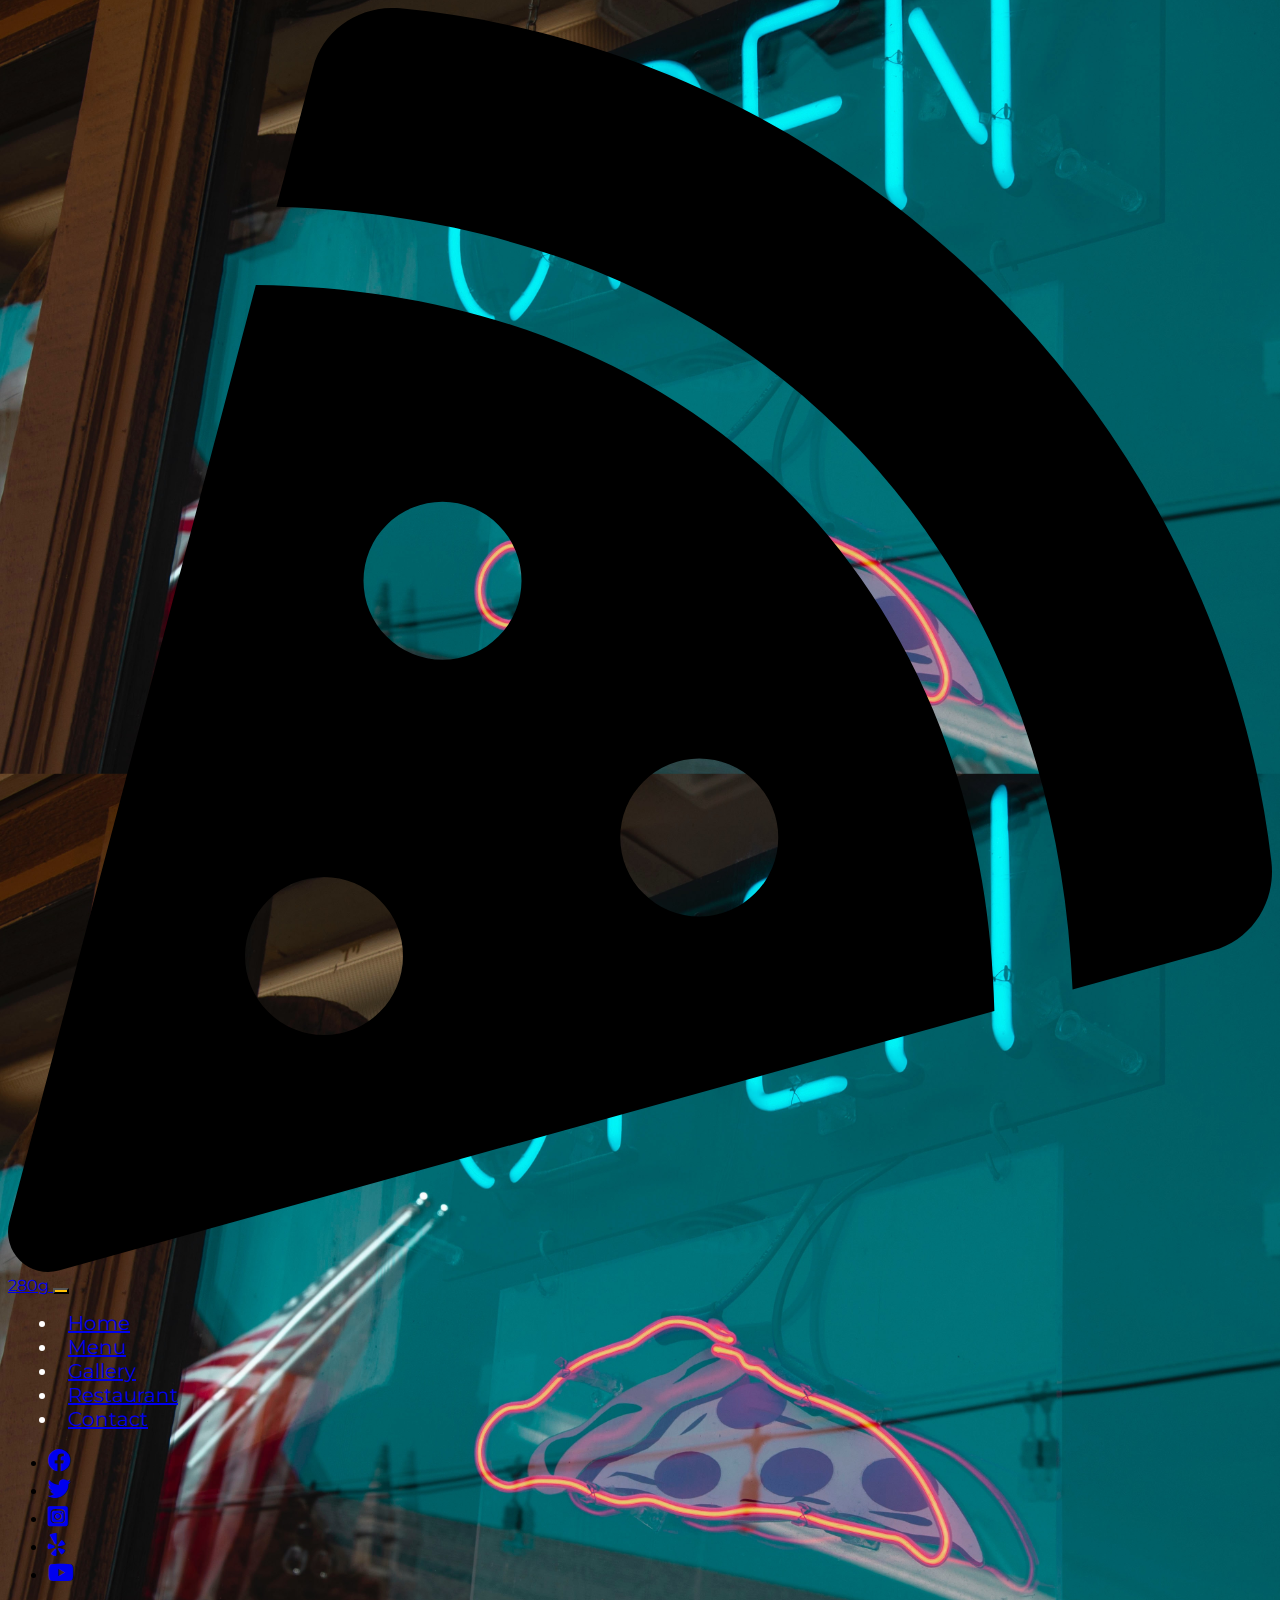
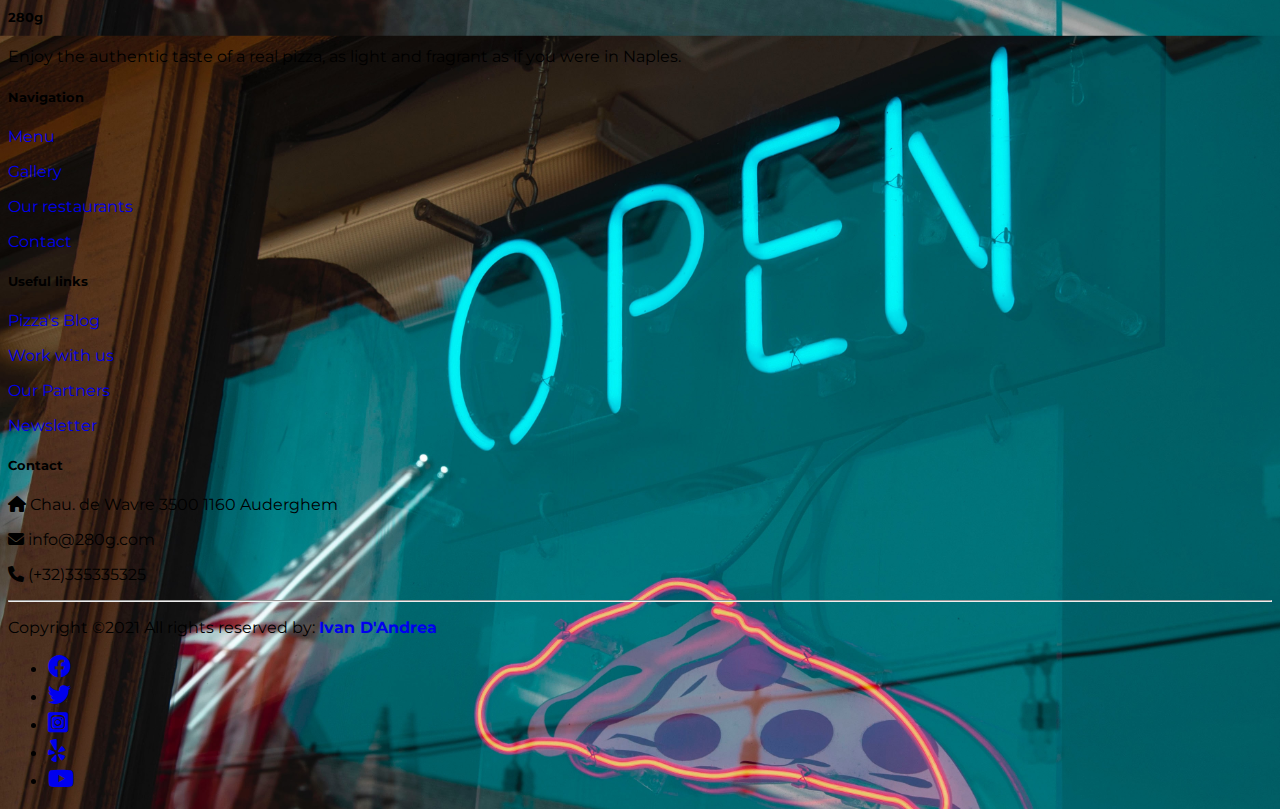
==== contact.html @ 0fb042c9 "Other pages added working on it" ====
<!doctype html>
<html lang="en">

<head>
    <!-- Required meta tags -->
    <meta charset="utf-8">
    <meta name="viewport" content="width=device-width, initial-scale=1">

    <!-- Bootstrap CSS -->
    <link href="https://cdn.jsdelivr.net/npm/bootstrap@5.0.2/dist/css/bootstrap.min.css" rel="stylesheet"
        integrity="sha384-EVSTQN3/azprG1Anm3QDgpJLIm9Nao0Yz1ztcQTwFspd3yD65VohhpuuCOmLASjC" crossorigin="anonymous">
    <link rel="stylesheet" href="./src/css/style.css">
    <!--font-awesome-->
    <link rel="stylesheet" href="https://cdnjs.cloudflare.com/ajax/libs/font-awesome/6.0.0-beta2/css/all.min.css">

    <title>280g True Neapolitan Style Pizza</title>
</head>


<body class=" back_image">
<!--Navigation Bar-->
<nav class="navbar  navbar-expand-lg navbar-light bg-dark sticky-top  mb-2 ">
    <div class="container-fluid">
        <a href="#" class="navbar-brand  mb-0 me-5 ml-5 h1 text-warning">
            <img src="./src/img/pizza-slice-solid.svg" alt="Brand Logo"
                class=" d-inline-block bg-warning align-self-center rounded-circle ">
            280g
        </a>
        <button class="navbar-toggler nav-men" type="button" data-bs-toggle="collapse" data-bs-target="#navbarSupportedContent"
            aria-controls="navbarSupportedContent" aria-expanded="false" aria-label="Toggle navigation">
            <span class="navbar-toggler-icon"></span>
        </button>
        <div class="collapse navbar-collapse navbar-centered " id="navbarSupportedContent">
            <ul class="navbar-nav me-auto mb-2 mb-lg-0 m-lg-auto ">
                <li class="nav-item p-2 link-menu ">
                    <a class="nav-link text-white"  href="index.html">  Home</a>
                </li>
                <li class="nav-item p-2 link-menu ">
                    <a class="nav-link text-white" href="menu.html">Menu</a>
                </li>
                <li class="nav-item p-2 link-menu ">
                    <a class="nav-link text-white" href="gallery.html">Gallery</a>
                </li>
                <li class="nav-item p-2 link-menu ">
                    <a class="nav-link text-white" href="restaurant.html">Restaurant</a>
                </li>
                <li class="nav-item p-2 link-menu ">
                    <a class="nav-link text-white" href="contact.html">Contact</a>
                </li>

            </ul>
            <ul class="list-unstyled list-inline">
                <li class="list-inline-item">
                    <a href="#" class="btn-floating btn-sm text-white" style="font-size: 23px;"><i
                            class="fab fa-facebook"></i></a>
                </li>
                <li class="list-inline-item">
                    <a href="#" class="btn-floating btn-sm text-white" style="font-size: 23px;"><i
                            class="fab fa-twitter"></i></a>
                </li>
                <li class="list-inline-item">
                    <a href="#" class="btn-floating btn-sm text-white" style="font-size: 23px;"><i
                            class="fab fa-instagram-square"></i></a>
                </li>
                <li class="list-inline-item">
                    <a href="#" class="btn-floating btn-sm text-white" style="font-size: 23px;"><i
                            class="fab fa-yelp"></i></a>
                </li>
                <li class="list-inline-item">
                    <a href="#" class="btn-floating btn-sm text-white" style="font-size: 23px;"><i
                            class="fab fa-youtube"></i></a>
                </li>
            </ul>
        </div>
    </div>
</nav>


<!--Footer-->
<footer class="bg-dark text-white pt-5 pb-4">
    <div class="container text-center text-md-left">
        <div class="row text-center text-md-left">
            <!--Footer title-->
            <div class="col-md-3 col-lg-3 col-xl-3 mx-auto ">
                <h5 class=" mb-4 font-weight-bold text-warning">280g</h5>
                <p>Enjoy the authentic taste of a real pizza, as light and fragrant as if you were in Naples. </p>
            </div>
            <!--Footer navigation-->
            <div class="col-md-2 col-lg-2 col-xl-2 mx-auto ">
                <h5 class="text-uppercase mb-4 font-weight-bold text-warning">Navigation</h5>
                <p>
                    <a href="menu.html" class="text-white" style="text-decoration: none;"> Menu</a>
                </p>
                <p>
                    <a href="gallery.html" class="text-white" style="text-decoration: none;"> Gallery</a>
                </p>
                <p>
                    <a href="restaurant.html" class="text-white" style="text-decoration: none;"> Our restaurants</a>
                </p>
                <p>
                    <a href="contact.html" class="text-white" style="text-decoration: none;"> Contact</a>
                </p>
            </div>
            <!--Footer useful links-->
            <div class="col-md-3 col-lg-2 col-xl-2 mx-auto ">
                <h5 class="text-uppercase mb-4 font-weight-bold text-warning">Useful links</h5>
                <p>
                    <a href="#" class="text-white" style="text-decoration: none;"> Pizza's Blog</a>
                </p>
                <p>
                    <a href="#" class="text-white" style="text-decoration: none;"> Work with us</a>
                </p>
                <p>
                    <a href="#" class="text-white" style="text-decoration: none;">Our Partners</a>
                </p>
                <p>
                    <a href="#" class="text-white" style="text-decoration: none;">Newsletter</a>
                </p>
            </div>
            <!--Footer contact-->
            <div class="col-md-4 col-lg-3 col-xl-3 mx-auto ">
                <h5 class="text-uppercase mb-4 font-weight-bold text-warning"> Contact</h5>
                <p>
                    <i class="fas fa-home mr-3"></i> Chau. de Wavre 3500 1160 Auderghem
                </p>
                <p>
                    <i class="fas fa-envelope mr-3"></i> info@280g.com
                </p>
                <p>
                    <i class="fas fa-phone mr-3"></i> (+32)335335325
                </p>
            </div>
        </div>

        <hr class="mb-4">
        <!--Spacing-->
        <!--Copyright-->
        <div class="row align-items-center">
            <div class="col-md-7 col-lg-8">
                <p> Copyright ©2021 All rights reserved by:
                    <a href="#" style="text-decoration: none;">
                        <strong class="text-warning">Ivan D'Andrea</strong>
                    </a>
                </p>
            </div>
            <!--Footer Social-->
            <div class="col-md-5 col-lg-4">
                <div class="text-center text-md-right">
                    <ul class="list-unstyled list-inline">
                        <li class="list-inline-item">
                            <a href="#" class="btn-floating btn-sm text-white" style="font-size: 23px;"><i
                                    class="fab fa-facebook"></i></a>
                        </li>
                        <li class="list-inline-item">
                            <a href="#" class="btn-floating btn-sm text-white" style="font-size: 23px;"><i
                                    class="fab fa-twitter"></i></a>
                        </li>
                        <li class="list-inline-item">
                            <a href="#" class="btn-floating btn-sm text-white" style="font-size: 23px;"><i
                                    class="fab fa-instagram-square"></i></a>
                        </li>
                        <li class="list-inline-item">
                            <a href="#" class="btn-floating btn-sm text-white" style="font-size: 23px;"><i
                                    class="fab fa-yelp"></i></a>
                        </li>
                        <li class="list-inline-item">
                            <a href="#" class="btn-floating btn-sm text-white" style="font-size: 23px;"><i
                                    class="fab fa-youtube"></i></a>
                        </li>
                    </ul>

                </div>

            </div>

        </div>

    </div>

</footer>


<!--  Popper and Bootstrap JS -->
<script src="https://cdn.jsdelivr.net/npm/@popperjs/core@2.9.2/dist/umd/popper.min.js"
    integrity="sha384-IQsoLXl5PILFhosVNubq5LC7Qb9DXgDA9i+tQ8Zj3iwWAwPtgFTxbJ8NT4GN1R8p"
    crossorigin="anonymous"></script>
<script src="https://cdn.jsdelivr.net/npm/bootstrap@5.0.2/dist/js/bootstrap.min.js"
    integrity="sha384-cVKIPhGWiC2Al4u+LWgxfKTRIcfu0JTxR+EQDz/bgldoEyl4H0zUF0QKbrJ0EcQF"
    crossorigin="anonymous"></script>
</body>

</html>
---- src/css/style.css ----
@import url('https://fonts.googleapis.com/css2?family=Montserrat:wght@500&display=swap');

.maxsize{
    width:200px;
    height:220px;
}

body{
    font-family: 'Montserrat', sans-serif;
    font-size: 1rem;
}
.back_image{
    background-image: url("../img/bckimg.jpg");
    background-position: left;
    background-size: contain;
 
}

.link-menu {
    transition: 0.4s;
    color: #ffffff;
    font-size: 20px;
    text-decoration: none;
    padding: 0 10px;
    margin: 0 10px;
  }

.link-menu:hover {
  background-color: #ffc107;
  color: #343a40;
 
  border-radius: 5px;
}
#logo{
   width: 50px;
   border: 3px solid #343a40;
}
.nav-men{
    background-color: #ffc107;

}
.nav-men:hover{
    
    color:#ffc107;
}

.shadowcard{
    box-shadow: 5px 10px 18px #111111;
}

.cardimg{
    align-self: center;
    padding-top: 16px;
    width: 80%;
    height: 60%;
}
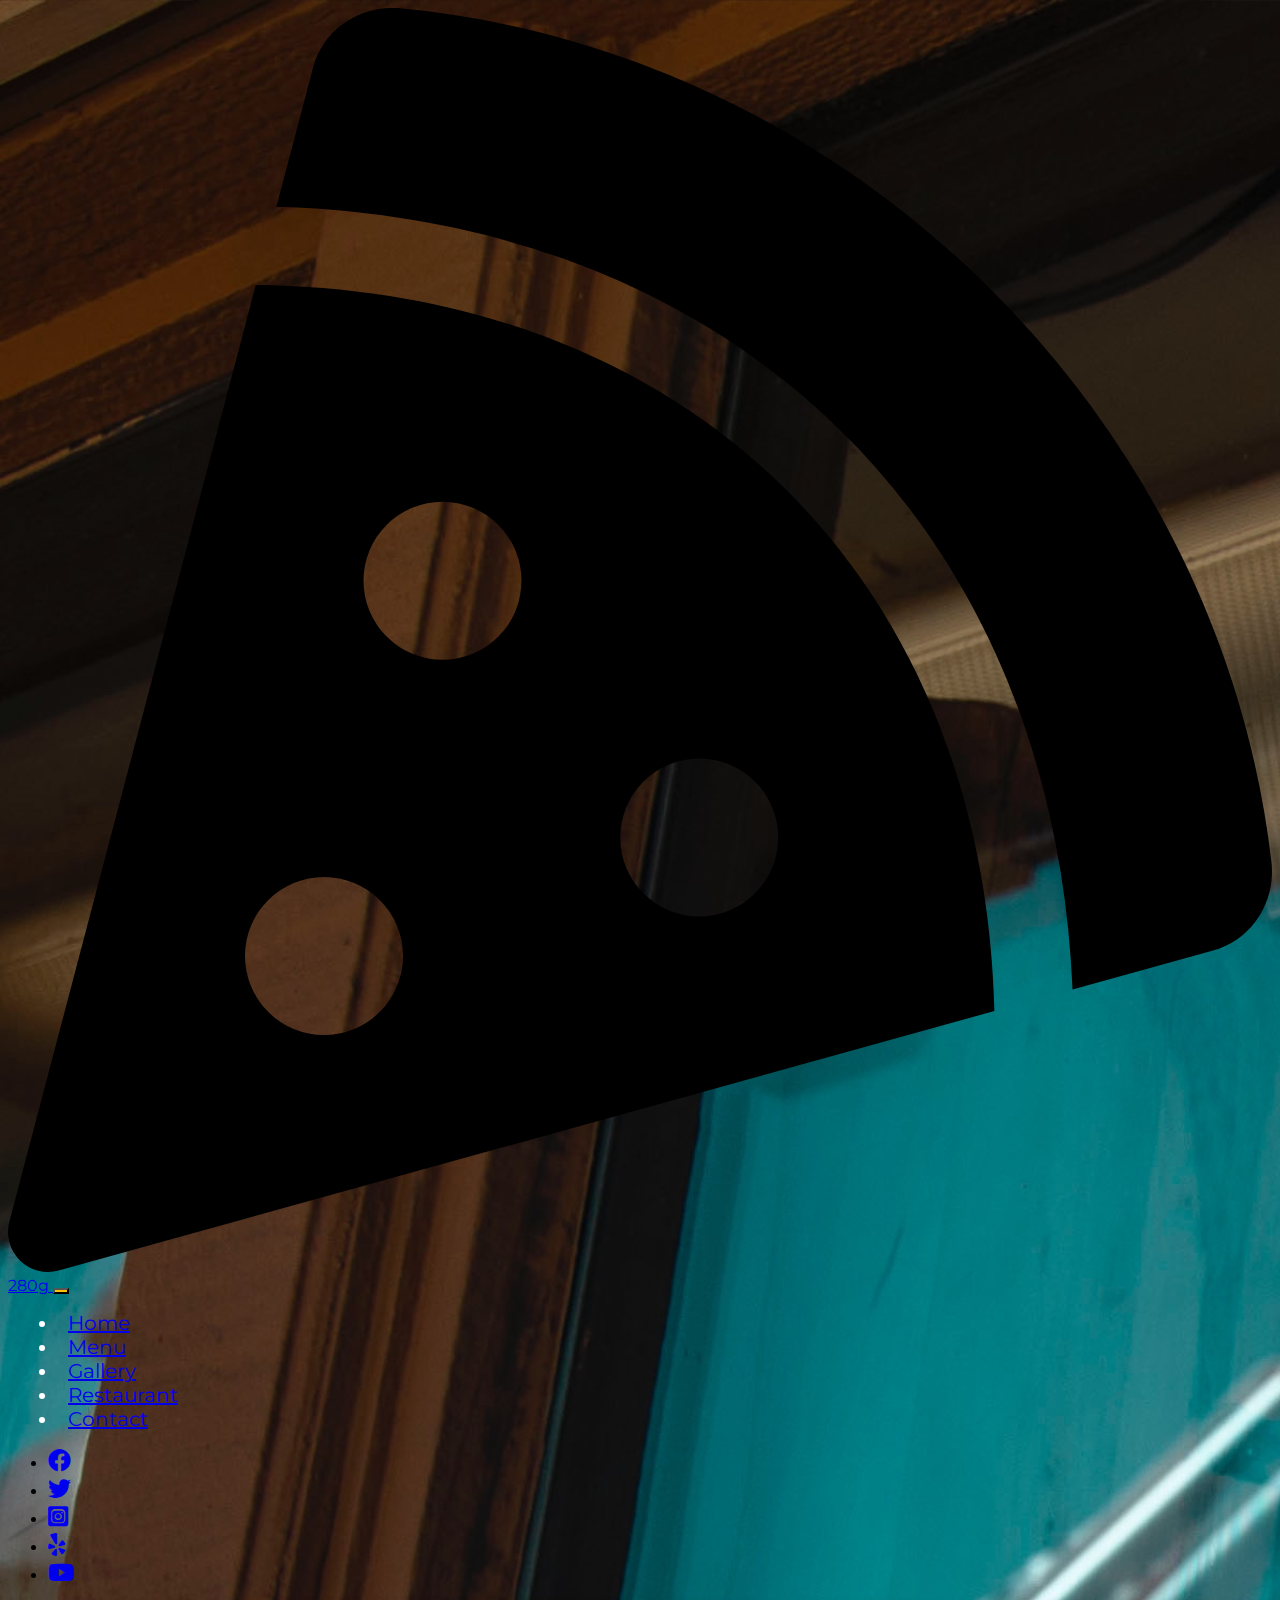
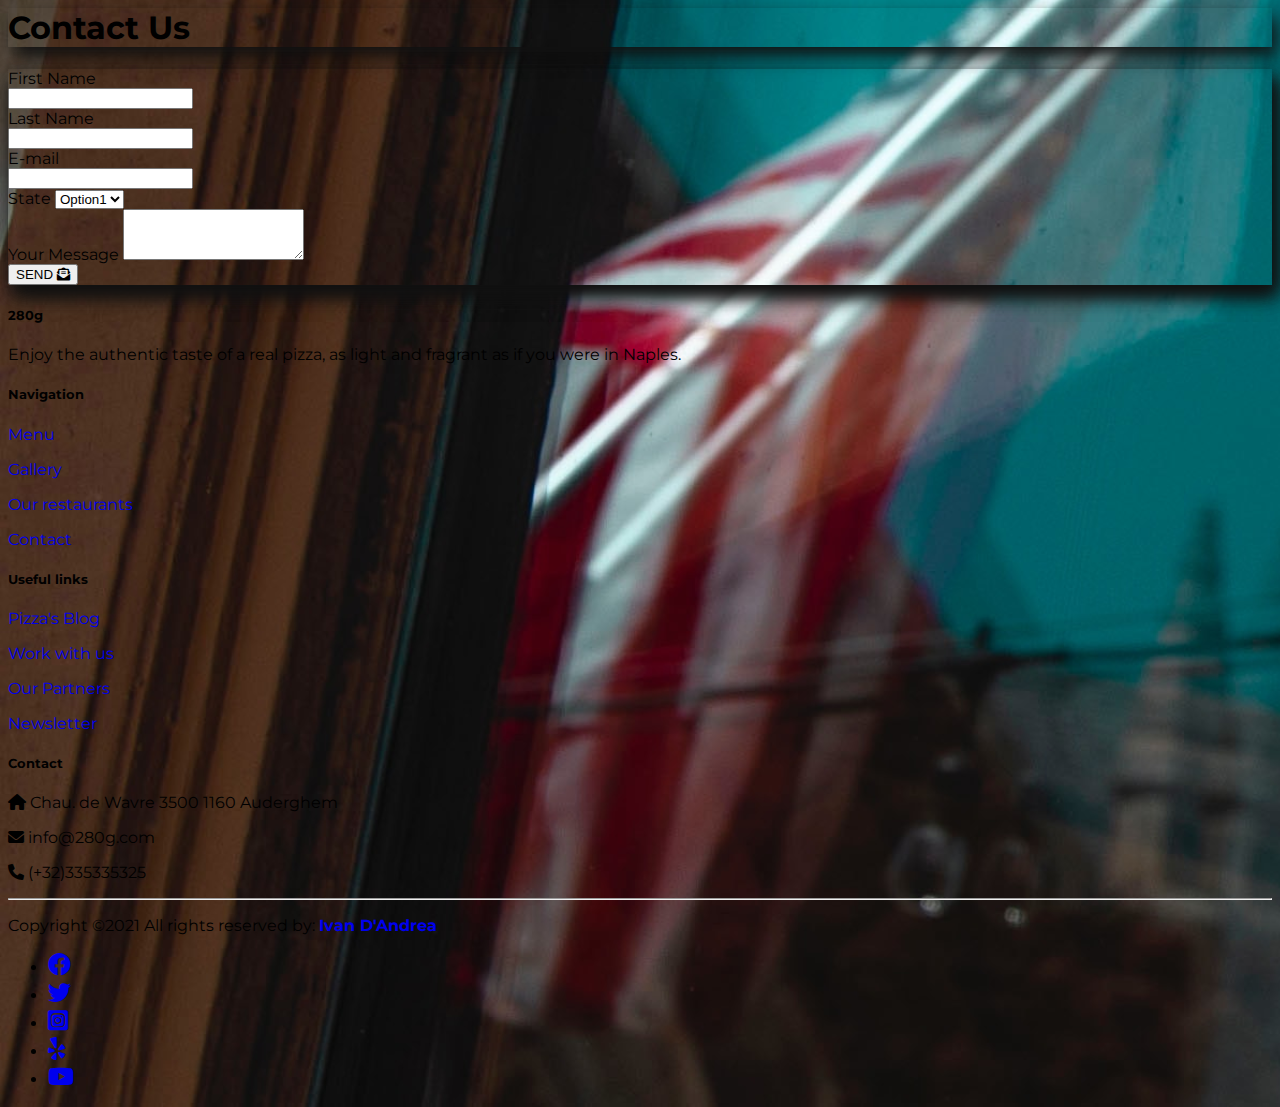
==== commit f13052c8: "COntact section added" ====
--- a/contact.html
+++ b/contact.html
@@ -74,6 +74,54 @@
         </div>
     </div>
 </nav>
+<!-- Contact -->
+<div class="container">
+    <div class="row  shadowed  bg-warning">
+            <h1  class="p-4 text-center">Contact Us</h1>
+    </div>
+</div>
+<div class="container ">
+    <div class="row m-3 shadowed bg-warning">
+        <div class="col m-5">
+            <form class="shadowed p-5">
+                <div class=" form-group  mb-3">
+                  <label for="first name" class="form-label text-uppercase">First Name</label>
+                  <div class=" col-md-4">
+                  <input type="text" class="form-control  " id="firstname" aria-describedby="Name" required>
+                </div>
+                </div>
+                <div class=" form-group mb-3">
+                    <label for="last Name" class="form-label text-uppercase">Last Name</label>
+                    <div class=" col-md-4">
+                    <input type="text" class="form-control " id="lastname" aria-describedby="Name" required>
+                  </div>
+                  </div>
+                <div class=" form-group mb-3">
+                <label for="email" class="form-label text-uppercase">E-mail</label>
+                <div class=" col-md-4">
+                <input type="email" class="form-control " id="Name" aria-describedby="E-mail" required>
+                </div>
+                </div>
+                <div class="form-group col-md-4 mb-3 text-uppercase">
+                    <label for="inputState">State</label>
+                    <select id="inputState" class="form-control">
+                      <option selected>Option1</option>
+                      <option>Option2</option>
+                      <option>Option3</option>
+                      <option>Option4</option>
+                    </select>
+                  </div>
+                  <div class="form-group col-md-4 mb-3 text-uppercase">
+                    <label for="Textarea1">Your Message</label>
+                    <textarea class="form-control" id="Textarea1" rows="3" required></textarea>
+                  </div>
+                
+                <button type="submit" class="  btn btn-primary text-center">SEND <i class="fas fa-envelope-open-text"></i></button>
+              </form>
+        </div>
+    
+        </div>
+</div>
 
 
 <!--Footer-->
--- a/src/css/style.css
+++ b/src/css/style.css
@@ -1,19 +1,50 @@
 @import url('https://fonts.googleapis.com/css2?family=Montserrat:wght@500&display=swap');
-
-.maxsize{
-    width:200px;
-    height:220px;
-}
-
-body{
+.maxsize {
+    width: 200px;
+    height: 220px;
+}
+
+
+/*Pagination Override*/
+
+.pagination>li>a {
+    background-color: #343a40;
+    color: #ffc107;
+}
+
+.pagination>li>a:focus,
+.pagination>li>a:hover,
+.pagination>li>span:focus,
+.pagination>li>span:hover {
+    color: #5a5a5a;
+    background-color: #eee;
+    border-color: #ddd;
+}
+
+.pagination>.active>a {
+    color: white;
+    background-color: #ffc107 !Important;
+    border: solid 1px #ffc107 !Important;
+}
+
+.pagination>.active>a:hover {
+    background-color: #ffc107 !Important;
+    border: solid 1px #ffc107;
+}
+
+
+/* General */
+
+body {
     font-family: 'Montserrat', sans-serif;
     font-size: 1rem;
 }
-.back_image{
+
+.back_image {
     background-image: url("../img/bckimg.jpg");
     background-position: left;
-    background-size: contain;
- 
+    /* background-size: contain; */
+    background-size: cover;
 }
 
 .link-menu {
@@ -23,34 +54,149 @@
     text-decoration: none;
     padding: 0 10px;
     margin: 0 10px;
-  }
+}
 
 .link-menu:hover {
-  background-color: #ffc107;
-  color: #343a40;
- 
-  border-radius: 5px;
-}
-#logo{
-   width: 50px;
-   border: 3px solid #343a40;
-}
-.nav-men{
-    background-color: #ffc107;
-
-}
-.nav-men:hover{
-    
-    color:#ffc107;
-}
-
-.shadowcard{
-    box-shadow: 5px 10px 18px #111111;
-}
-
-.cardimg{
+    background-color: #ffc107;
+    color: #343a40;
+    border-radius: 5px;
+}
+.link-button {
+    transition: 0.4s;
+    color: #ffffff;
+    font-size: 32px;
+    text-decoration: none;
+    padding: 0 10px;
+    margin: 0 10px;
+}
+
+.link-button:hover {
+    background-color: #ffc107;
+    color: #343a40;
+    border-radius: 5px;
+}
+
+#logo {
+    width: 50px;
+    border: 3px solid #343a40;
+}
+
+.nav-men {
+    background-color: #ffc107;
+}
+
+.nav-men:hover {
+    color: #ffc107;
+}
+
+.shadowcard {
+    box-shadow: 5px 10px 18px #111111;
+}
+
+.shadowed {
+    box-shadow: 5px 10px 18px #111111;
+}
+
+.cardimg {
     align-self: center;
     padding-top: 16px;
-    width: 80%;
-    height: 60%;
-}
+    width: 500px;
+    height: 350px;
+}
+
+.galleryimg {
+    border: 2px solid #343a40;
+    background-color: #ffc107;
+    align-self: center;
+    width: 350px;
+    height: 500px;
+    box-shadow: 5px 10px 18px #111111;
+    margin: 5px;
+}
+
+.galleryimg_hori {
+    border: 2px solid #343a40;
+    background-color: #ffc107;
+    align-self: center;
+    width: 500px;
+    height: 350px;
+    box-shadow: 5px 10px 18px #111111;
+    margin: 5px;
+}
+
+.cornice {
+    padding-top: 2%;
+    padding-bottom: 2%;
+}
+
+
+/* Menu Section */
+
+.page-title {
+    border-bottom: 3px solid #343a40;
+    margin-bottom: 36px;
+    padding-bottom: 10px;
+    padding-top: 10px;
+}
+
+.menu-block {
+    margin-bottom: 30px;
+}
+
+.menu-title {
+    text-align: center;
+    border-bottom: 3px solid #343a40;
+    margin-bottom: 36px;
+    padding-bottom: 10px;
+    padding-top: 10px;
+}
+
+.menu-content {
+    border-bottom: 1px solid #343a40;
+    margin-bottom: 30px;
+}
+
+.menu-section {
+    margin: 20px;
+    padding: 15px;
+}
+
+.dish-content {
+    margin-top: 12px;
+    margin-bottom: 40px;
+}
+
+.dish-element {
+    font-size: 10px;
+    text-transform: uppercase;
+    display: block;
+    width: 210px;
+    /* line-height: 1.7; */
+}
+
+.dish-title {
+    margin-bottom: 5px;
+    font-size: 15px;
+    text-transform: uppercase;
+    font-weight: 500;
+}
+
+.dish-price {
+    text-align: left;
+    margin-top: 10px;
+    font-size: 18px;
+}
+
+
+/*Restaurants Section*/
+
+.article_title {
+    border-bottom: 3px solid #343a40;
+    margin-bottom: 36px;
+    padding-bottom: 10px;
+    padding-top: 10px;
+}
+
+.article_cont {
+    font-size: medium;
+}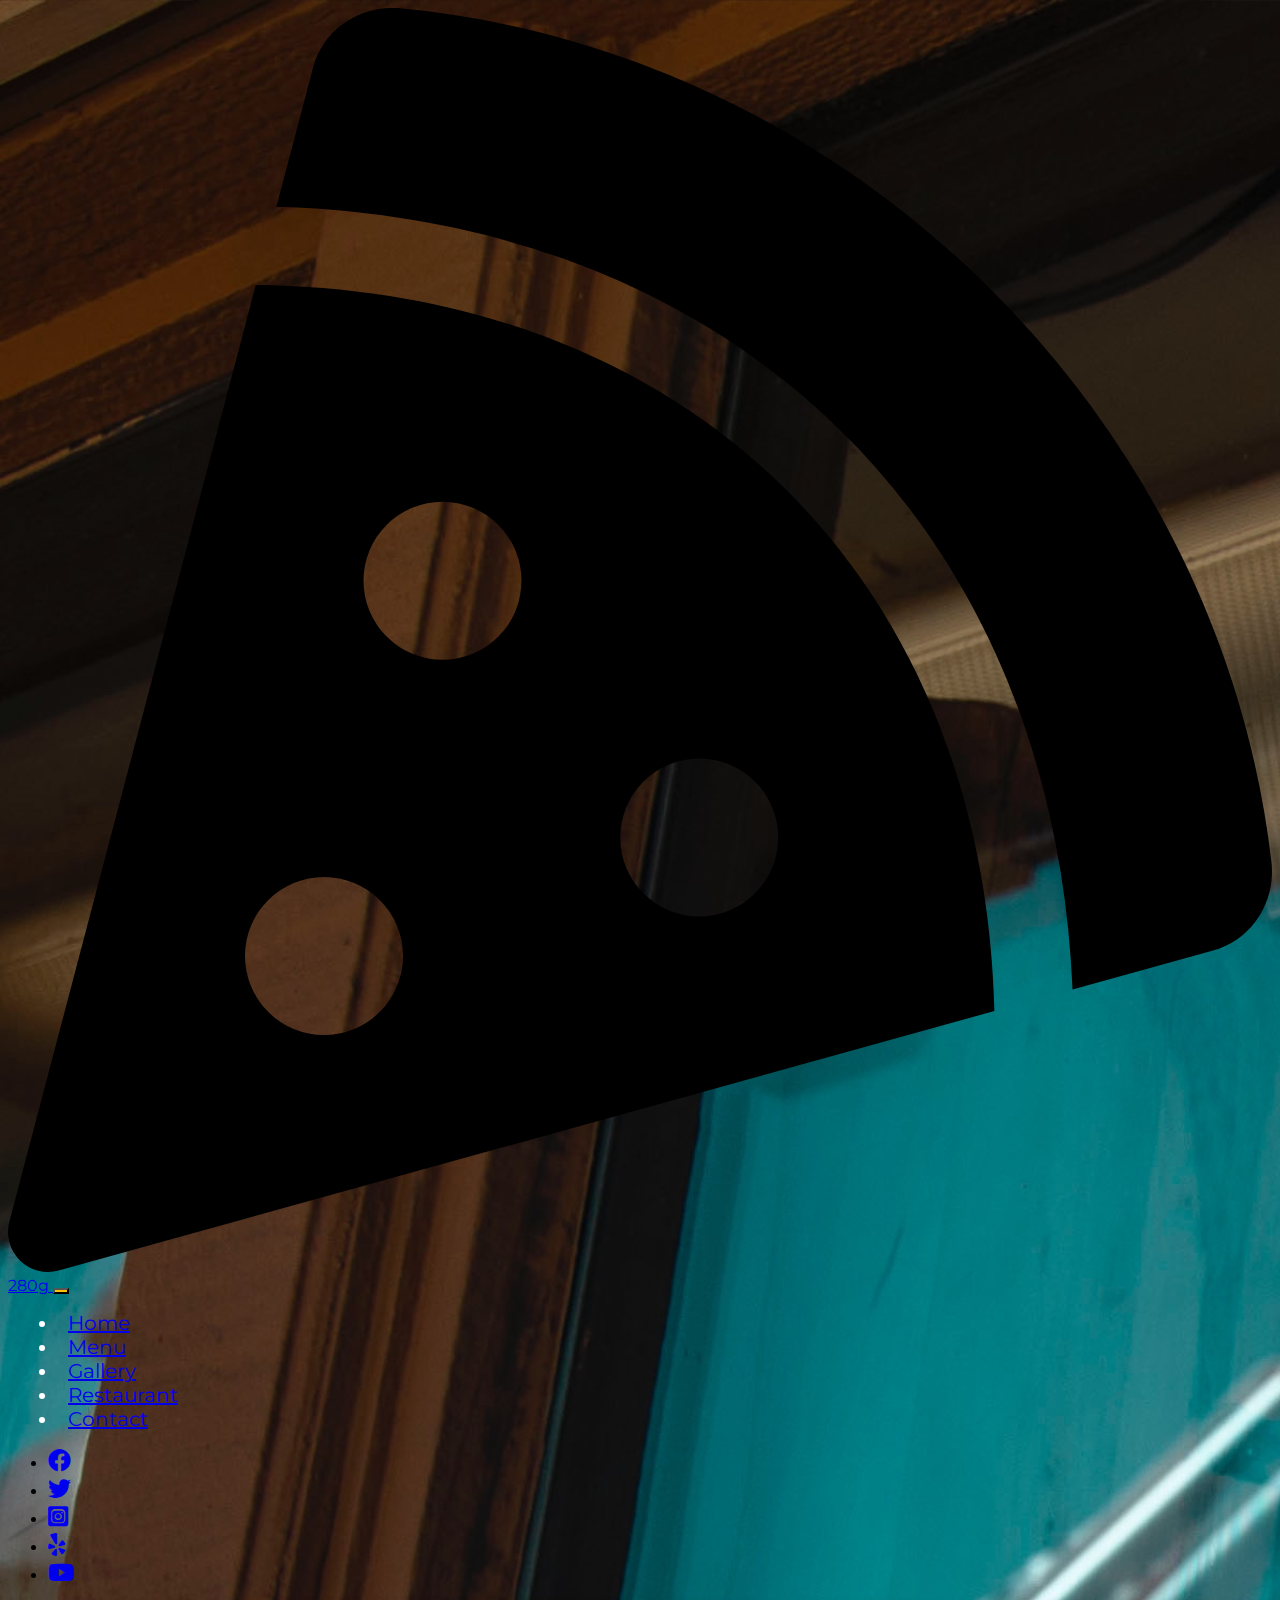
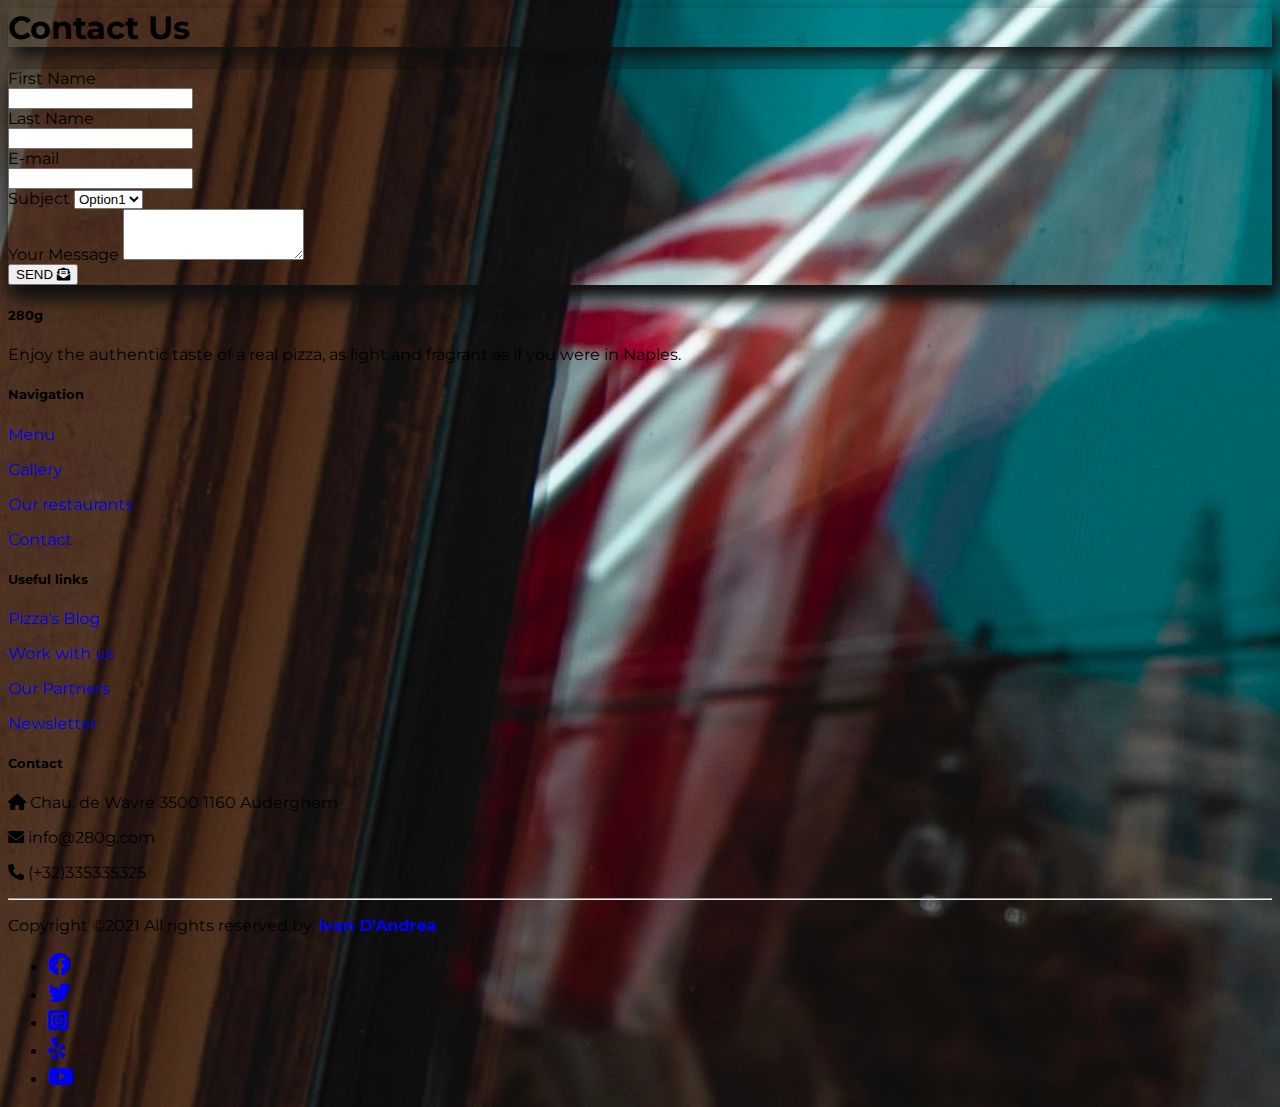
==== commit 6fcbb5f8: "v1.0 final relese" ====
--- a/contact.html
+++ b/contact.html
@@ -82,28 +82,28 @@
 </div>
 <div class="container ">
     <div class="row m-3 shadowed bg-warning">
-        <div class="col m-5">
+        <div class="col-12 m-1">
             <form class="shadowed p-5">
                 <div class=" form-group  mb-3">
                   <label for="first name" class="form-label text-uppercase">First Name</label>
-                  <div class=" col-md-4">
+                  <div class="col col-md-6 col-lg-3">
                   <input type="text" class="form-control  " id="firstname" aria-describedby="Name" required>
                 </div>
                 </div>
-                <div class=" form-group mb-3">
+                <div class=" form-group  mb-3">
                     <label for="last Name" class="form-label text-uppercase">Last Name</label>
-                    <div class=" col-md-4">
+                    <div class="col col-md-6 col-lg-3">
                     <input type="text" class="form-control " id="lastname" aria-describedby="Name" required>
                   </div>
                   </div>
-                <div class=" form-group mb-3">
+                <div class=" form-group  mb-3">
                 <label for="email" class="form-label text-uppercase">E-mail</label>
-                <div class=" col-md-4">
+                <div class="col col-md-6 col-lg-3">
                 <input type="email" class="form-control " id="Name" aria-describedby="E-mail" required>
                 </div>
                 </div>
-                <div class="form-group col-md-4 mb-3 text-uppercase">
-                    <label for="inputState">State</label>
+                <div class="form-group col  col-md-6 col-lg-3  mb-3">
+                    <label for="inputState">Subject</label>
                     <select id="inputState" class="form-control">
                       <option selected>Option1</option>
                       <option>Option2</option>
@@ -111,9 +111,9 @@
                       <option>Option4</option>
                     </select>
                   </div>
-                  <div class="form-group col-md-4 mb-3 text-uppercase">
+                  <div class="form-group col  col-md-6 col-lg-6  mb-3 text-uppercase">
                     <label for="Textarea1">Your Message</label>
-                    <textarea class="form-control" id="Textarea1" rows="3" required></textarea>
+                    <textarea class="form-control " id="Textarea1" rows="3" required></textarea>
                   </div>
                 
                 <button type="submit" class="  btn btn-primary text-center">SEND <i class="fas fa-envelope-open-text"></i></button>
--- a/src/css/style.css
+++ b/src/css/style.css
@@ -1,8 +1,7 @@
+/* Typography */
+
 @import url('https://fonts.googleapis.com/css2?family=Montserrat:wght@500&display=swap');
-.maxsize {
-    width: 200px;
-    height: 220px;
-}
+
 
 
 /*Pagination Override*/
@@ -75,7 +74,16 @@
     color: #343a40;
     border-radius: 5px;
 }
-
+.shadowcard {
+    box-shadow: 5px 10px 18px #111111;
+}
+
+.shadowed {
+    box-shadow: 5px 10px 18px #111111;
+}
+
+
+/* Header */
 #logo {
     width: 50px;
     border: 3px solid #343a40;
@@ -89,13 +97,7 @@
     color: #ffc107;
 }
 
-.shadowcard {
-    box-shadow: 5px 10px 18px #111111;
-}
-
-.shadowed {
-    box-shadow: 5px 10px 18px #111111;
-}
+/* Image Setup */
 
 .cardimg {
     align-self: center;
@@ -112,6 +114,14 @@
     height: 500px;
     box-shadow: 5px 10px 18px #111111;
     margin: 5px;
+}
+.posterimg {
+    border: 2px solid #343a40;
+    background-color: #ffc107;
+    box-shadow: 5px 10px 18px #111111;
+    margin: 5px;
+
+
 }
 
 .galleryimg_hori {
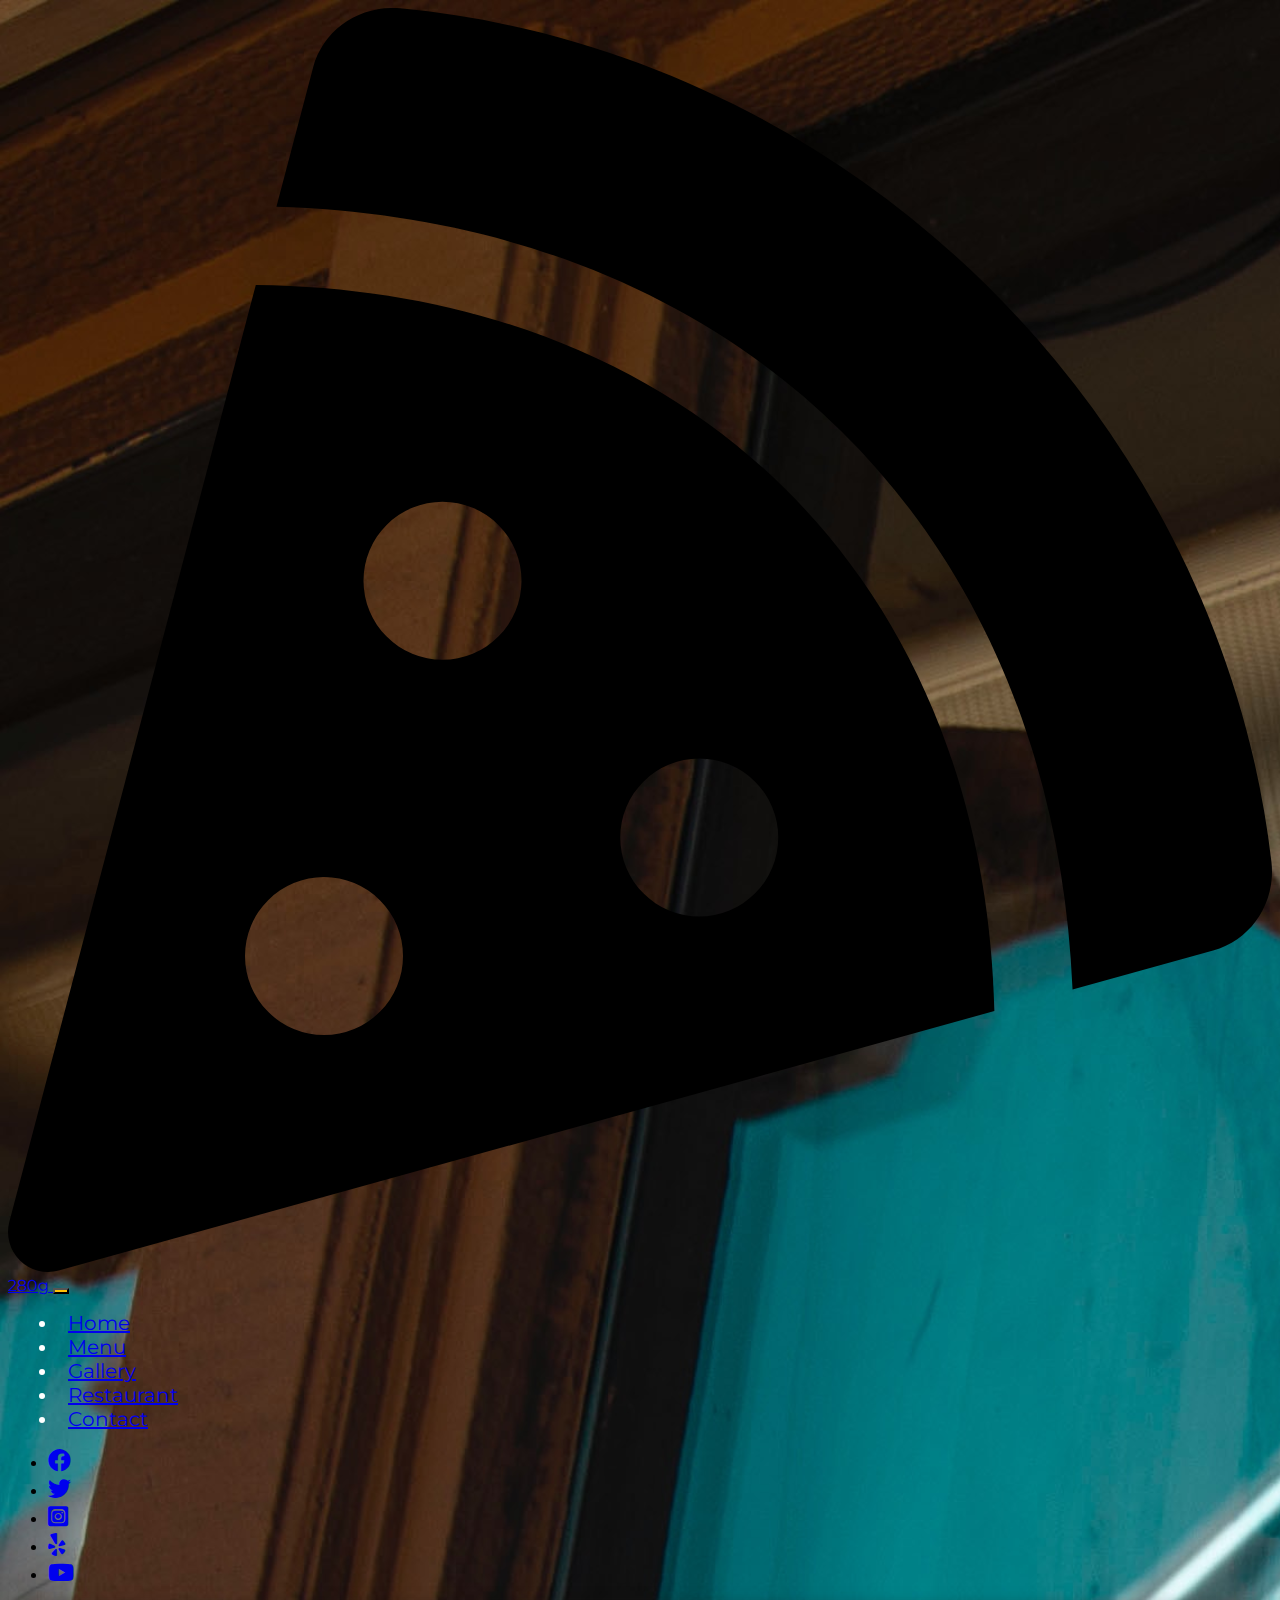
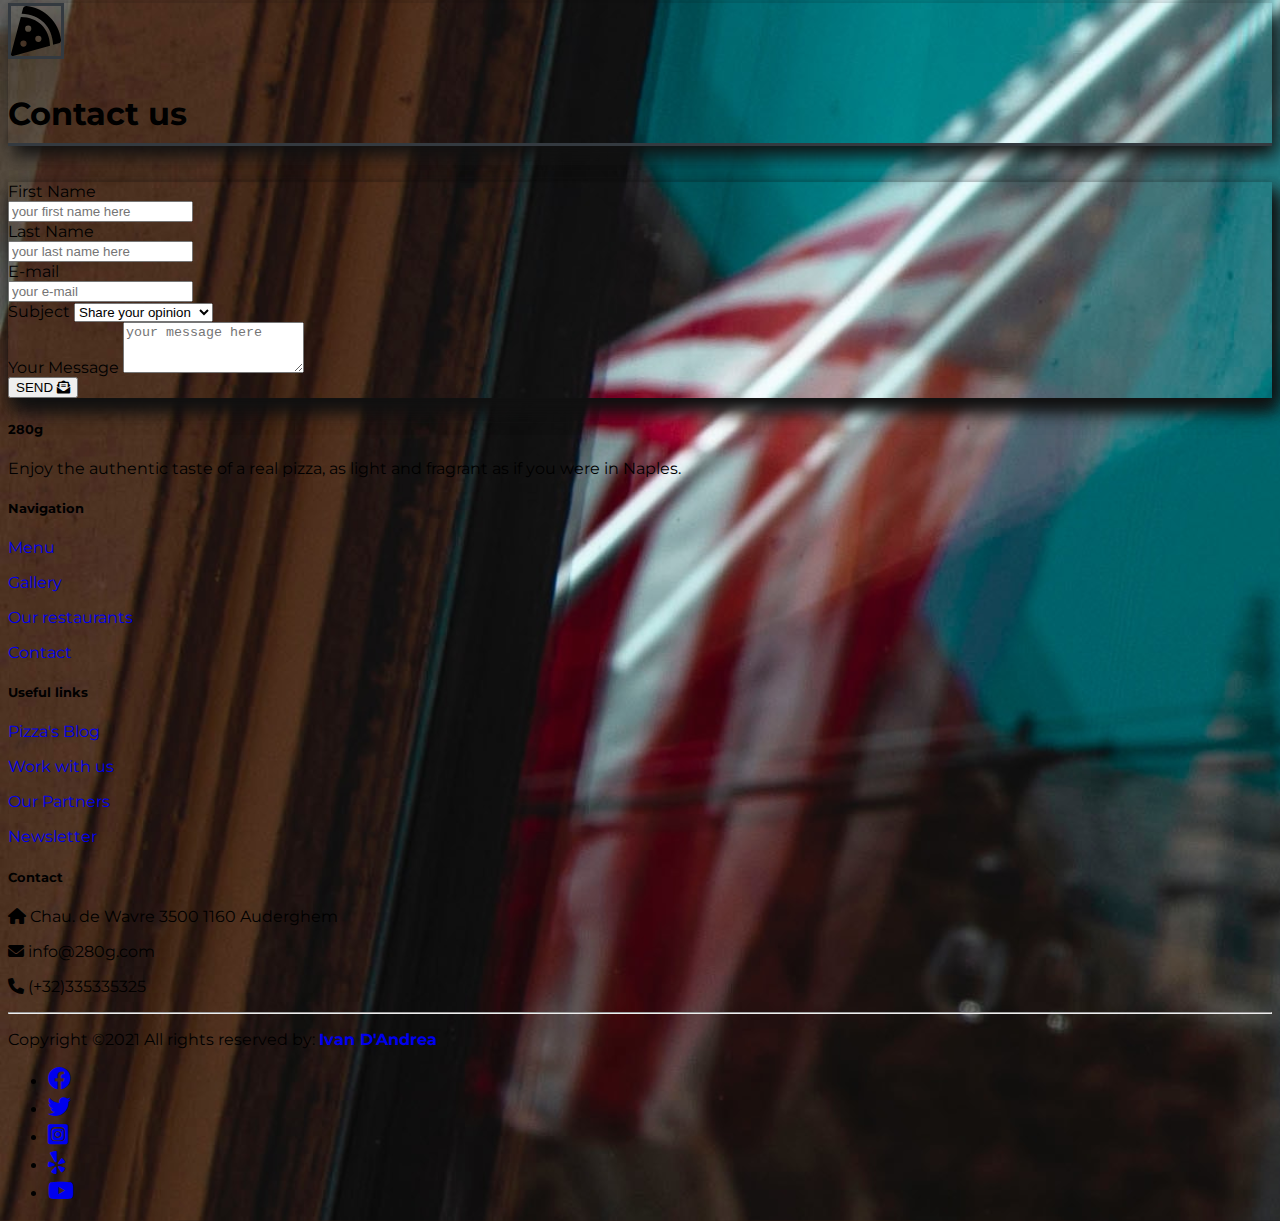
==== commit 5895c931: "v1.01 margin and responsive bug fixed" ====
--- a/contact.html
+++ b/contact.html
@@ -19,7 +19,7 @@
 
 <body class=" back_image">
 <!--Navigation Bar-->
-<nav class="navbar  navbar-expand-lg navbar-light bg-dark sticky-top  mb-2 ">
+<nav class="navbar  navbar-expand-lg navbar-light bg-dark sticky-top   ">
     <div class="container-fluid">
         <a href="#" class="navbar-brand  mb-0 me-5 ml-5 h1 text-warning">
             <img src="./src/img/pizza-slice-solid.svg" alt="Brand Logo"
@@ -74,12 +74,20 @@
         </div>
     </div>
 </nav>
-<!-- Contact -->
-<div class="container">
-    <div class="row  shadowed  bg-warning">
-            <h1  class="p-4 text-center">Contact Us</h1>
+ <!--Header-->
+ <div class="container-fluid">
+    <div class="row bg- bg-warning shadowed ">
+        <div class="col text-center">
+            <img src="./src/img/pizza-slice-solid.svg " id="logo" class="rounded-circle border-dark mt-4" alt="Brand Logo">
+            <br>
+            <h1 class="page-title">Contact us</h1>
+
+        </div>
     </div>
 </div>
+ <!--Header-->
+<!-- Contact -->
+
 <div class="container ">
     <div class="row m-3 shadowed bg-warning">
         <div class="col-12 m-1">
@@ -87,36 +95,36 @@
                 <div class=" form-group  mb-3">
                   <label for="first name" class="form-label text-uppercase">First Name</label>
                   <div class="col col-md-6 col-lg-3">
-                  <input type="text" class="form-control  " id="firstname" aria-describedby="Name" required>
+                  <input type="text" class="form-control  " id="firstname" aria-describedby="Name" placeholder="your first name here" required>
                 </div>
                 </div>
                 <div class=" form-group  mb-3">
                     <label for="last Name" class="form-label text-uppercase">Last Name</label>
                     <div class="col col-md-6 col-lg-3">
-                    <input type="text" class="form-control " id="lastname" aria-describedby="Name" required>
+                    <input type="text" class="form-control " id="lastname" aria-describedby="Name" placeholder="your last name here"required>
                   </div>
                   </div>
                 <div class=" form-group  mb-3">
                 <label for="email" class="form-label text-uppercase">E-mail</label>
                 <div class="col col-md-6 col-lg-3">
-                <input type="email" class="form-control " id="Name" aria-describedby="E-mail" required>
+                <input type="email" class="form-control " id="Name" aria-describedby="E-mail" placeholder="your e-mail" required>
                 </div>
                 </div>
                 <div class="form-group col  col-md-6 col-lg-3  mb-3">
-                    <label for="inputState">Subject</label>
+                    <label for="inputState" class="text-uppercase">Subject</label>
                     <select id="inputState" class="form-control">
-                      <option selected>Option1</option>
-                      <option>Option2</option>
-                      <option>Option3</option>
-                      <option>Option4</option>
+                      <option selected>Share your opinion</option>
+                      <option>Reservation</option>
+                      <option>Cancel Reservation</option>
+                      <option>Claim</option>
                     </select>
                   </div>
                   <div class="form-group col  col-md-6 col-lg-6  mb-3 text-uppercase">
                     <label for="Textarea1">Your Message</label>
-                    <textarea class="form-control " id="Textarea1" rows="3" required></textarea>
+                    <textarea class="form-control " id="Textarea1" rows="3" placeholder="your message here" required></textarea>
                   </div>
                 
-                <button type="submit" class="  btn btn-primary text-center">SEND <i class="fas fa-envelope-open-text"></i></button>
+                <button type="submit" class="  btn btn-dark text-center">SEND <i class="fas fa-envelope-open-text"></i></button>
               </form>
         </div>
     
--- a/src/css/style.css
+++ b/src/css/style.css
@@ -119,7 +119,7 @@
     border: 2px solid #343a40;
     background-color: #ffc107;
     box-shadow: 5px 10px 18px #111111;
-    margin: 5px;
+   
 
 
 }
